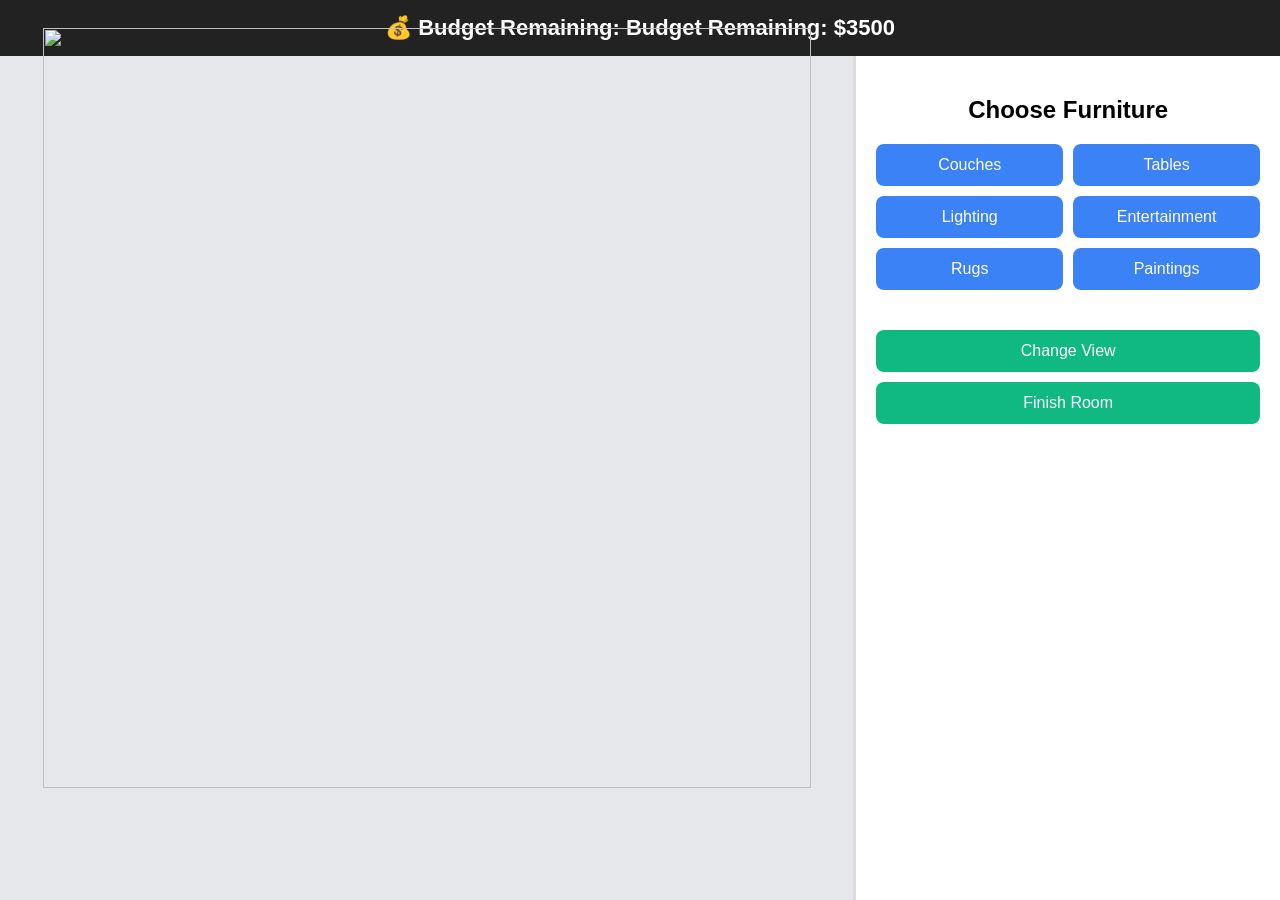
==== start.html @ 09b09315 "Add files via upload" ====
<!DOCTYPE html>
<html lang="en">
<head>
<meta charset="UTF-8">
<meta name="viewport" content="width=device-width, initial-scale=1.0">

<title>Room Budget Designer</title>

<link rel="stylesheet" href="style.css">
</head>

<body>

<div class="gameLayout">

  <!-- ================= TOP BAR ================= -->
  <header class="topBar">
    💰 Budget Remaining:
    <span id="budget">$2000</span>
  </header>


  <!-- ================= MAIN AREA ================= -->
  <div class="mainArea">

    <!-- ========= ROOM SECTION ========= -->
    <div class="roomSection">

      <div id="roomCanvas">
        <!-- Room background -->
        <img src="Images/empty_room_1_2.png" id="roomImage">
        <!-- Furniture gets added here dynamically -->
      </div>

    </div>


    <!-- ========= SHOP PANEL ========= -->
    <div class="shopSection">

      <h2>Choose Furniture</h2>

      <!-- Category Buttons -->
      <div class="categoryPanel">
        <button class="category" data-type="couch">Couches</button>
        <button class="category" data-type="table">Tables</button>
        <button class="category" data-type="Lighting">Lighting</button>
        <button class="category" data-type="entertainment">Entertainment</button>
        <button class="category" data-type="rugs">Rugs</button>
        <button class="category" data-type="paintings">Paintings</button>


      </div>

      <!-- Item Choices -->
      <div id="itemOptions"></div>

      <!-- Controls -->
      <div class="controls">
        <button id="changeView">Change View</button>
        <button id="finishRoom">Finish Room</button>
      </div>

    </div>

  </div>

</div>

<script src="game.js"></script>

</body>
</html>
---- style.css ----
/* =================================================
   GLOBAL
================================================= */

body {
  margin: 0;
  font-family: Arial, Helvetica, sans-serif;
  background: #f4f6f8;
}


/* =================================================
   MAIN LAYOUT
================================================= */

.gameLayout {
  height: 100vh;
  display: flex;
  flex-direction: column;
}


/* ================= TOP BAR ================= */

.topBar {
  background: #222;
  color: white;
  text-align: center;
  padding: 15px;
  font-size: 22px;
  font-weight: bold;
}


/* ================= SPLIT SCREEN ================= */

.mainArea {
  flex: 1;
  display: grid;
  grid-template-columns: 2fr 1fr;
}


/* =================================================
   ROOM AREA
================================================= */

.roomSection {
  display: flex;
  justify-content: center;
  align-items: center;
  background: #e5e7eb;
}


/* ROOM CONTAINER */

#roomCanvas {
  width: 90%;
  height: 90%;
  position: relative;
  top: -70px;   /* moves room UP */
}


/* ROOM IMAGE */

#roomImage {
  width: 100%;
  height: 100%;
  object-fit: contain;
  pointer-events: none;
  user-select: none;
}


/* =================================================
   FURNITURE ITEMS (DRAGGABLE)
================================================= */

#roomCanvas img:not(#roomImage) {
  position: absolute;
  cursor: grab;
  user-select: none;
}

#roomCanvas img:not(#roomImage):active {
  cursor: grabbing;
}


/* =================================================
   SHOP PANEL
================================================= */

.shopSection {
  background: white;
  border-left: 3px solid #ddd;
  padding: 20px;
  overflow-y: auto;
}

.shopSection h2 {
  text-align: center;
}


/* CATEGORY BUTTONS */

.categoryPanel {
  display: grid;
  grid-template-columns: repeat(2, 1fr);
  gap: 10px;
  margin-bottom: 20px;
}

.category {
  padding: 12px;
  border: none;
  background: #3b82f6;
  color: white;
  font-size: 16px;
  border-radius: 8px;
  cursor: pointer;
  transition: 0.2s;
}

.category:hover {
  background: #2563eb;
}


/* =================================================
   ITEM OPTIONS
================================================= */

#itemOptions {
  display: flex;
  flex-wrap: wrap;
  gap: 10px;
  justify-content: center;
}

#itemOptions img {
  width: 80px;
  border-radius: 6px;
  cursor: pointer;
  transition: 0.2s;
}

#itemOptions img:hover {
  transform: scale(1.05);
}


/* =================================================
   CONTROL BUTTONS
================================================= */

.controls {
  margin-top: 20px;
  display: flex;
  flex-direction: column;
  gap: 10px;
}

.controls button {
  padding: 12px;
  font-size: 16px;
  border: none;
  background: #10b981;
  color: white;
  border-radius: 8px;
  cursor: pointer;
}

.controls button:hover {
  background: #059669;
}

/* ================= ITEM CARDS ================= */

.itemCard {
  width: 160px;
  padding: 10px;
  border: 2px solid #eee;
  border-radius: 10px;
  text-align: center;
  background: #fafafa;
  transition: 0.2s;
}

.itemCard:hover {
  transform: scale(1.05);
  border-color: #3b82f6;
}

.itemCard h3 {
  margin: 5px 0;
  font-size: 14px;
  color: #3b82f6;
}

/* ================= TIER VIEWERS ================= */

#itemOptions {
  display: flex;
  justify-content: space-between;
  gap: 10px;
}

.tierViewer {
  flex: 1;
  text-align: center;
  border: 2px solid #eee;
  border-radius: 10px;
  padding: 10px;
  background: #fafafa;
}

.tierViewer h3 {
  margin-top: 0;
  color: #3b82f6;
}

.viewerControls {
  display: flex;
  align-items: center;
  justify-content: space-between;
}

.viewerControls button {
  height: 35px;
  cursor: pointer;
}

.itemDisplay img {
  margin: 5px 0;
}
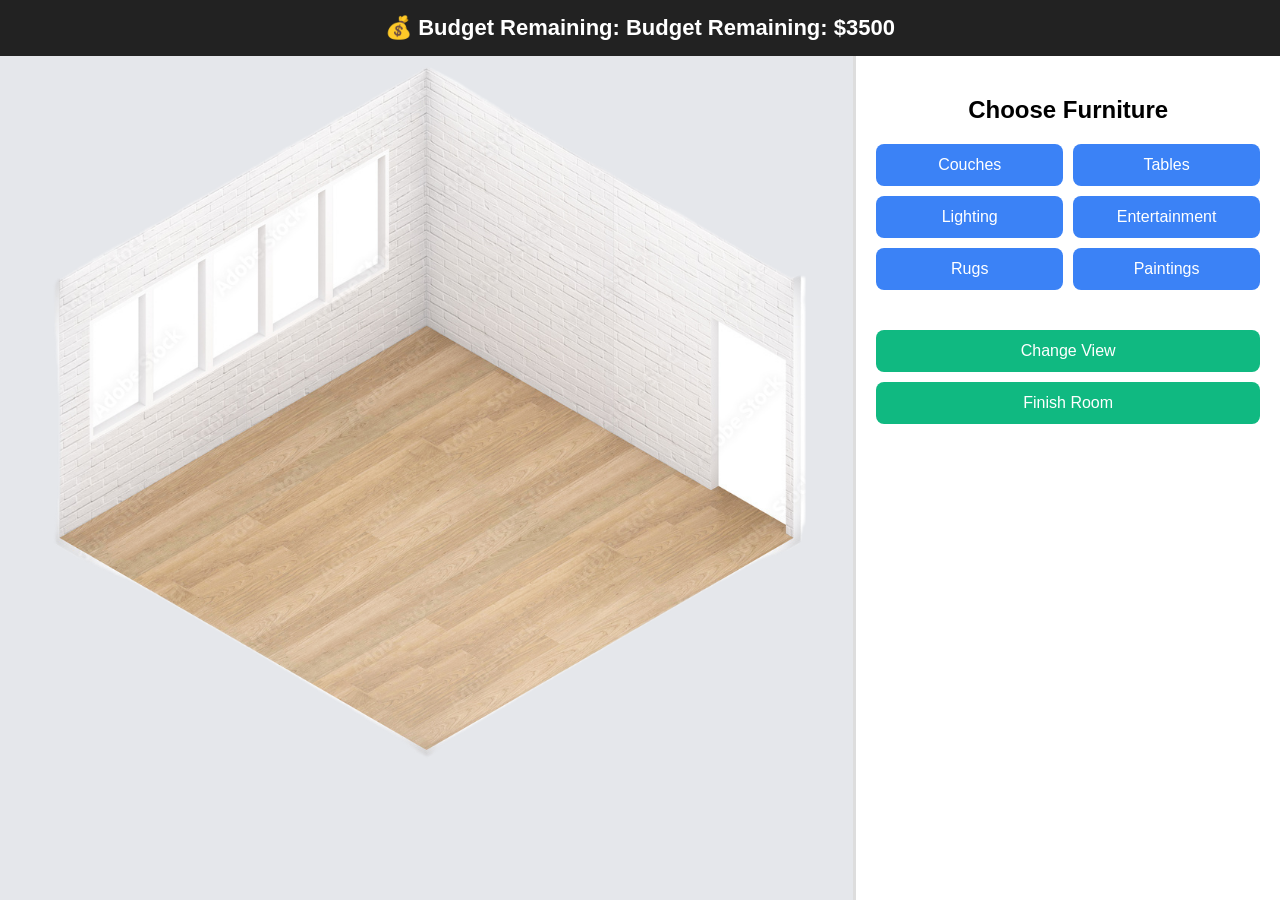
==== commit 8e828d86: "Update start.html" ====
--- a/start.html
+++ b/start.html
@@ -28,7 +28,7 @@
 
       <div id="roomCanvas">
         <!-- Room background -->
-        <img src="Images/empty_room_1_2.png" id="roomImage">
+        <img src="empty_room_1_2.png" id="roomImage">
         <!-- Furniture gets added here dynamically -->
       </div>
 
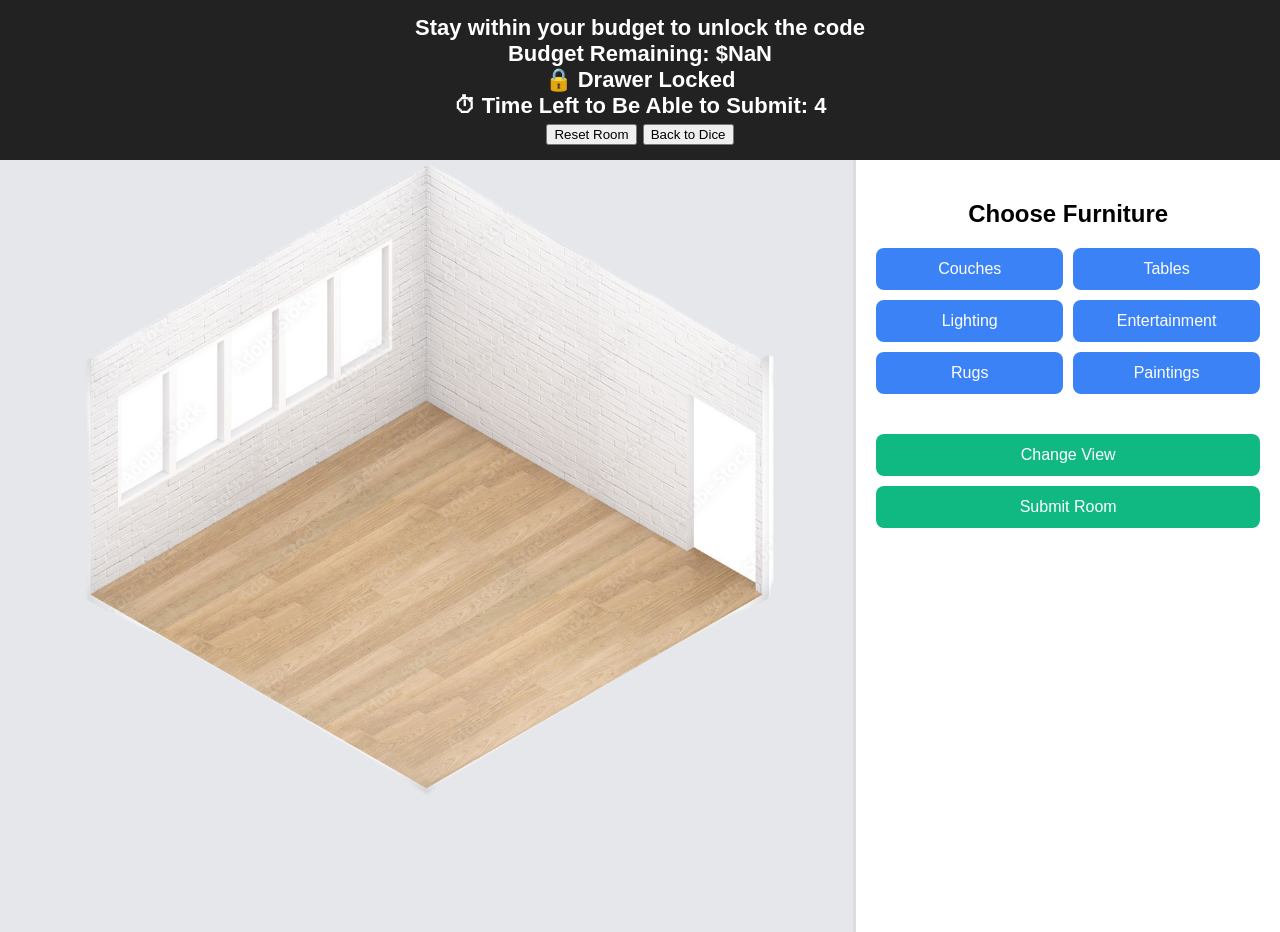
==== commit ecea6ebf: "Update start.html" ====
--- a/start.html
+++ b/start.html
@@ -14,10 +14,25 @@
 <div class="gameLayout">
 
   <!-- ================= TOP BAR ================= -->
-  <header class="topBar">
-    💰 Budget Remaining:
-    <span id="budget">$2000</span>
-  </header>
+<div class="topBar">
+
+  <div id = "direction" class = "direc" >
+    Stay within your budget to unlock the code
+  </div>
+<span id="budget"></span> 
+
+        <div id="drawer" class="locked">
+  🔒 Drawer Locked
+  </div>
+
+  <div id="timer">⏱ Time Left: 30</div>
+
+<button id="resetBtn" onclick="resetRoom()">Reset Room</button>
+<button id="backtoDiceBtn" onclick="backtoDice()">Back to Dice</button>
+
+</div>
+ </header>
+  
 
 
   <!-- ================= MAIN AREA ================= -->
@@ -31,6 +46,7 @@
         <img src="empty_room_1_2.png" id="roomImage">
         <!-- Furniture gets added here dynamically -->
       </div>
+
 
     </div>
 
@@ -58,10 +74,12 @@
       <!-- Controls -->
       <div class="controls">
         <button id="changeView">Change View</button>
-        <button id="finishRoom">Finish Room</button>
+        <button id="finishRoom" onclick = "finishRoomfunc()">Submit Room</button>
       </div>
 
     </div>
+
+    
 
   </div>
 
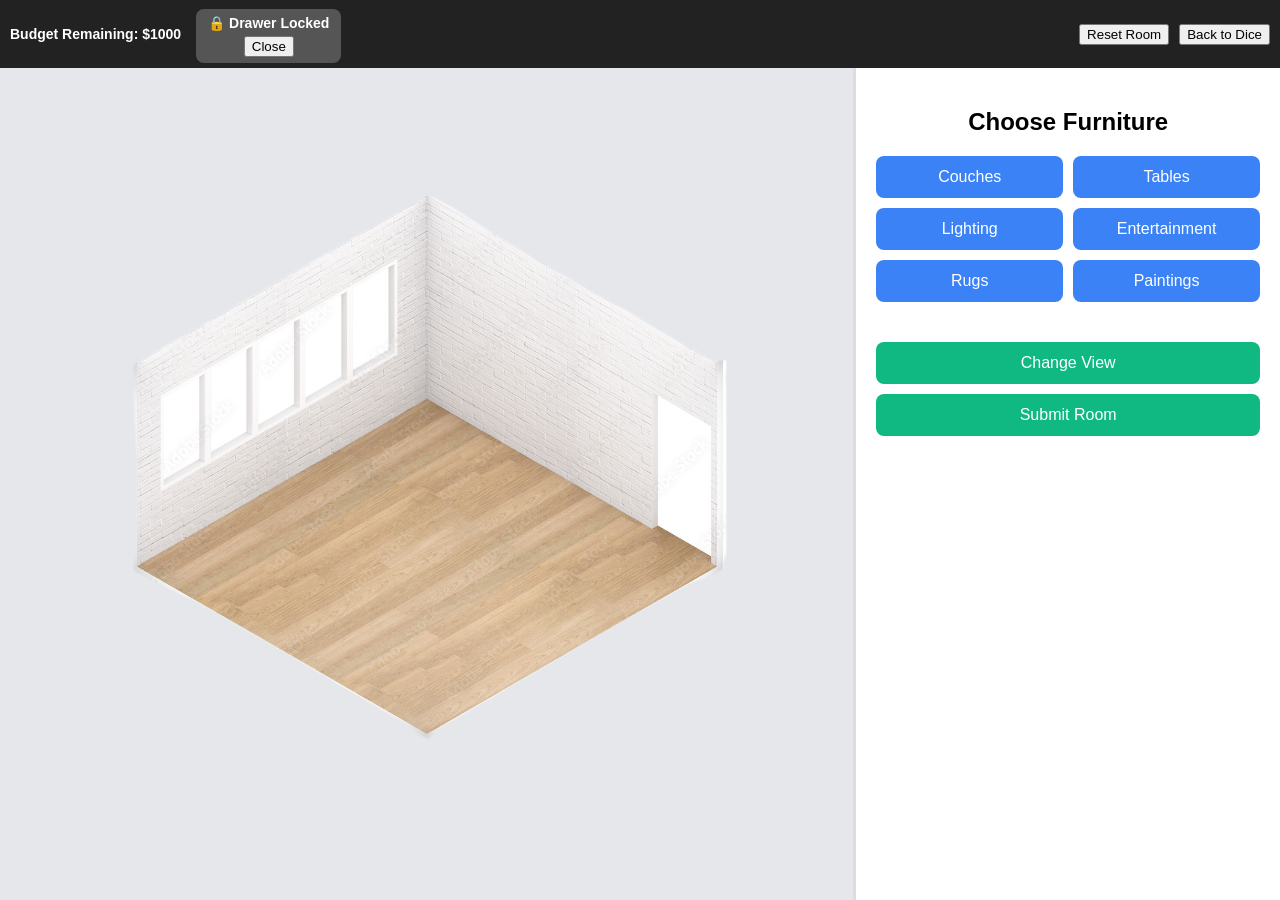
==== commit 7a923198: "Update start.html" ====
--- a/start.html
+++ b/start.html
@@ -16,22 +16,21 @@
   <!-- ================= TOP BAR ================= -->
 <div class="topBar">
 
-  <div id = "direction" class = "direc" >
-    Stay within your budget to unlock the code
-  </div>
-<span id="budget"></span> 
+<div class="gameInfo">
+  <span id="budget"></span>
+<div id="drawer" class="locked" style="display: flex; flex-direction: column; align-items: center; justify-content: center;">
+  <span id="drawerStatus">🔒 Drawer Locked</span>
+  <span id="drawerCode"></span>
+  <button id="closeDrawer" style="margin-top:5px;">Close</button>
+</div>  <div id="timer"></div>
+</div>
 
-        <div id="drawer" class="locked">
-  🔒 Drawer Locked
-  </div>
-
-  <div id="timer">⏱ Time Left: 30</div>
-
-<button id="resetBtn" onclick="resetRoom()">Reset Room</button>
-<button id="backtoDiceBtn" onclick="backtoDice()">Back to Dice</button>
+<div class="topButtons">
+<button id="resetRoom">Reset Room</button>
+<button id="backToDice">Back to Dice</button>
+</div>
 
 </div>
- </header>
   
 
 
@@ -89,3 +88,4 @@
 
 </body>
 </html>
+
--- a/style.css
+++ b/style.css
@@ -25,12 +25,39 @@
 .topBar {
   background: #222;
   color: white;
-  text-align: center;
-  padding: 15px;
-  font-size: 22px;
-  font-weight: bold;
-}
-
+
+  padding: 5px 10px;
+  font-size: 14px;
+  font-weight: bold;
+
+  display: flex;
+  align-items: center;
+  justify-content: space-between;
+}
+
+#resetBtn {
+  width: 150px;
+  font-size: 1.5rem;
+  font-weight: bold;
+  background: linear-gradient(45deg, #36d1dc, #5b86e5);
+  display: block; /* Ensures the button behaves as a block element */
+  margin-left: auto;
+  margin-right: 0;
+  cursor: pointer;
+  box-shadow: 0 10px 20px rgba(0,0,0,0.4);
+
+}
+
+#backtoDiceBtn {
+  width: 150px;
+  font-size: 1.5rem;
+  background: linear-gradient(45deg,#36d1dc, #5b86e5);
+  display: block;
+  margin-left: auto;
+  margin-right: 0;
+  cursor: pointer;
+  box-shadow: 0 10px 20px rgba(0,0,0,0.4);
+}
 
 /* ================= SPLIT SCREEN ================= */
 
@@ -56,10 +83,17 @@
 /* ROOM CONTAINER */
 
 #roomCanvas {
+  position: relative;
+
   width: 90%;
   height: 90%;
-  position: relative;
-  top: -70px;   /* moves room UP */
+
+  max-width: 900px;   /* prevents giant scaling */
+  max-height: 600px;
+
+  margin: auto;
+
+  top: -20px; /* optional: small adjustment */
 }
 
 
@@ -200,6 +234,9 @@
   font-size: 14px;
   color: #3b82f6;
 }
+.itemCard p {
+  color: #333;
+}
 
 /* ================= TIER VIEWERS ================= */
 
@@ -216,6 +253,7 @@
   border-radius: 10px;
   padding: 10px;
   background: #fafafa;
+  color: black;
 }
 
 .tierViewer h3 {
@@ -237,3 +275,164 @@
 .itemDisplay img {
   margin: 5px 0;
 }
+
+/*Beginning Screens*/
+body.start-screen {
+  display:flex;
+  justify-content: center;
+  align-items: center;
+  height: 100vh;
+  margin: 0px;
+  background: linear-gradient(135deg,#66e35d, #89e7fa,#1441e3);
+  font-family: 'Trebuchet MS', sans-serif;
+  color:#000;
+}
+
+.slides-container {
+  display: flex;
+  flex-direction: column;
+  align-items: center;
+  text-align: center;
+  max-width: 700px;
+  padding: 20px;
+}
+
+.slide {
+  display: none;
+  flex-direction: column;
+  align-items: center;
+}
+
+.slide img {
+  width: 700px;
+  margin-bottom: 20px;
+}
+
+.slide p {
+  font-size: 2.0rem;
+  margin-bottom: 60px;
+}
+/*
+#nextBtn {
+  font-size: 1.7rem;
+  cursor: pointer;
+  font-weight: bold;
+  background-color:#ffa142 ;
+  border:none;
+  border-radius: 20px;
+  color:#000080;
+  transition: all 0.3s ease;
+  text-align: center;
+}
+
+#nextBtn:hover {
+  transform: scale(1.1);
+  box-shadow: 0 15px 25px rgba(0,0,0,0.5);
+
+}
+  */
+.slide .tip {
+  font-size: 1.2rem;
+  margin-top: 10px;
+  color: #fff;
+  text-shadow: 1px 1px 3px #000;
+  font-style: italic;
+}
+
+.slide-controls {
+  margin-top: -30px;
+  display: flex;
+  justify-content: center;
+  gap: 20px;
+}
+
+.slide-controls button {
+  width: 180px;
+  height: 60px;
+  font-size: 1.7rem;
+  border-radius: 15px;
+  border: none;
+  cursor: pointer;
+  background: #ffa142;
+  color:#000080;
+  box-shadow: 0 6px 15px rgba(0,0,0,0.3);
+  text-align: center;
+  font-weight: bold;
+}
+
+.slide-controls button:hover {
+  transform: scale(1.1);
+}
+
+
+
+#roomCanvas{
+position:relative;
+width:100%;
+height:100%;
+}
+
+.furniture{
+position:absolute;
+width:90px;
+cursor:grab;
+touch-action:none;
+}
+
+#drawer {
+  margin-top: 8px;
+  font-size: 16px;
+  padding: 6px 12px;
+  border-radius: 8px;
+  width: fit-content;
+  margin-left: auto;
+  margin-right: auto;
+}
+
+.locked {
+  background: #555;
+  color: white;
+}
+
+.unlocked {
+  background: #4CAF50;
+  color: white;
+  font-weight: bold;
+}
+
+#timer {
+  margin-top: 6px;
+  font-size: 18px;
+  font-weight: bold;
+  color: #ffd700;
+}
+
+#direction {
+  color: yellow;
+}
+#resetBtn, #backtoDiceBtn {
+  width: 110px;
+  font-size: 0.9rem;
+  padding: 4px 6px;
+}
+
+#drawer {
+  margin-top: 4px;
+  font-size: 14px;
+}
+
+#timer {
+  font-size: 16px;
+  color: orange;
+}
+
+.gameInfo {
+  display: flex;
+  align-items: center;
+  gap: 15px;
+}
+
+.topButtons {
+  display: flex;
+  gap: 10px;
+}
